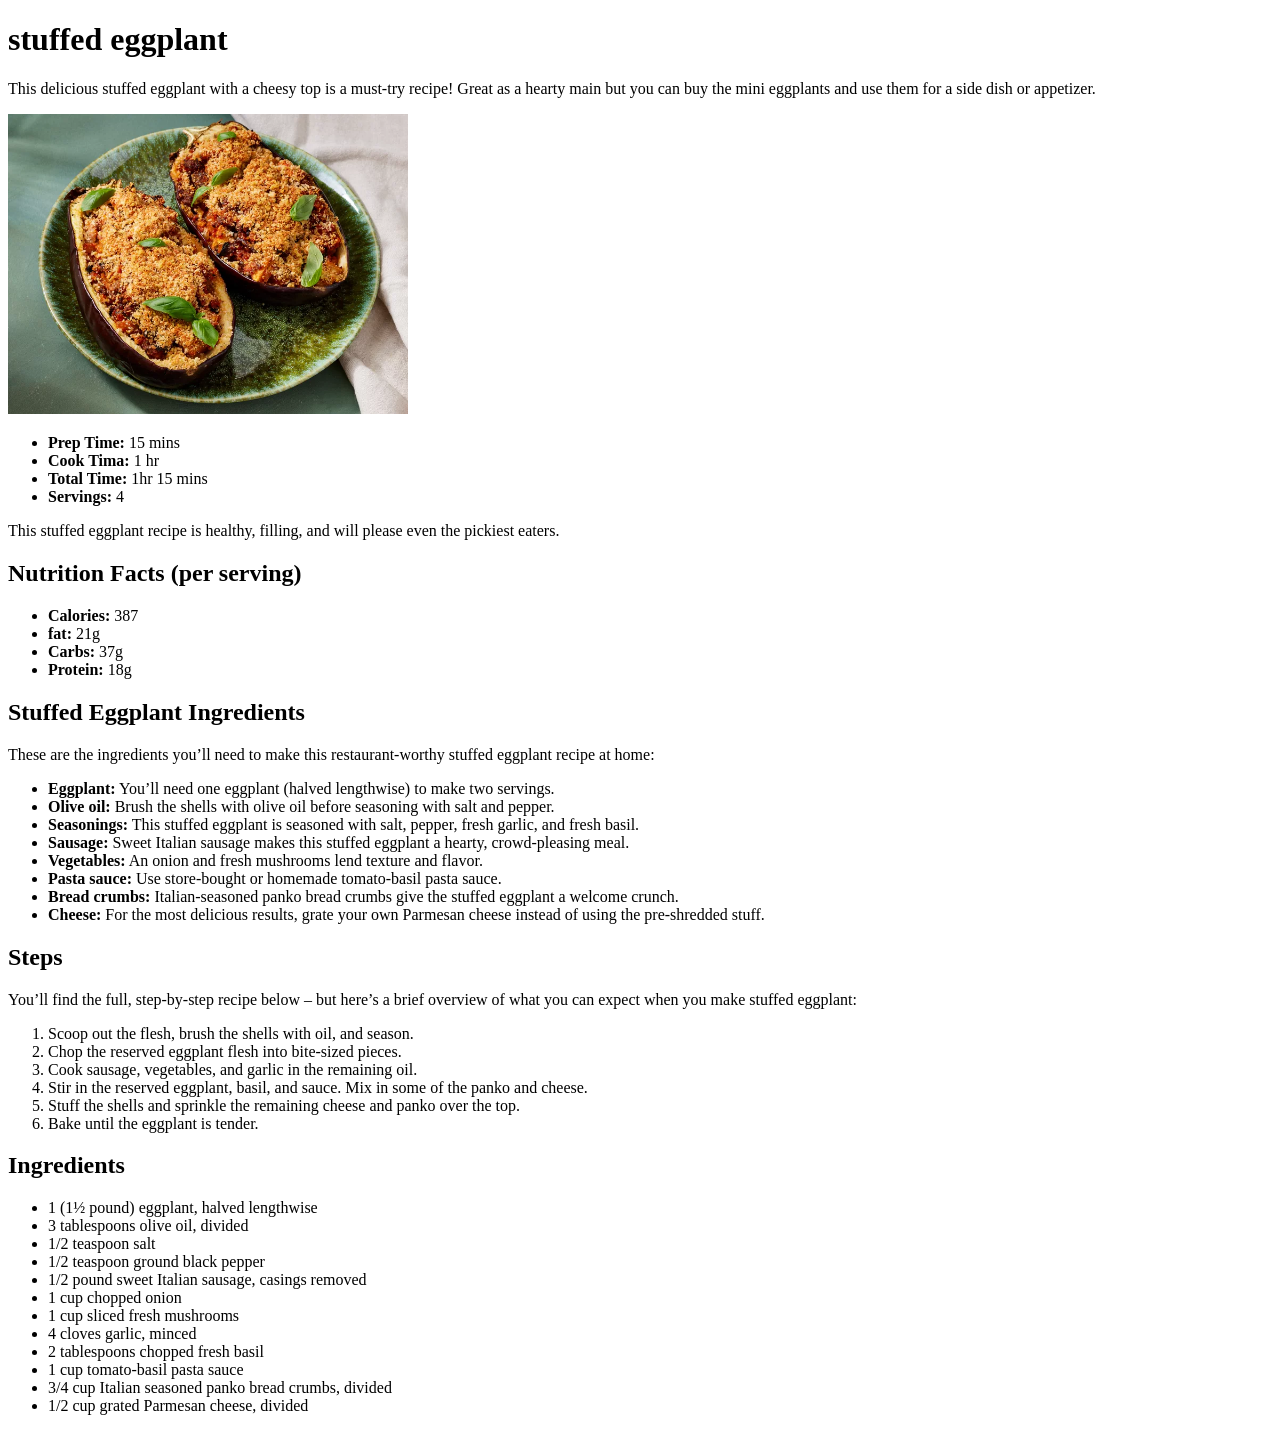
==== odin-recipes/recipes/eggplant.html @ 2f0d72da "recipes project" ====
<!DOCTYPE html>
<html lang="en">
<head>
    <meta charset="UTF-8">
    <meta name="viewport" content="width=device-width, initial-scale=1.0">
    <title>stuffed eggplant</title>
</head>
<body>

    <h1>stuffed eggplant</h1>
    <p>
        This delicious stuffed eggplant with a cheesy top is a must-try recipe!
        Great as a hearty main but you can buy the mini eggplants and use them 
        for a side dish or appetizer.
    </p>

    <img src="../images/eggplant.webp" alt="stuffed eggplant" width="400px">

    <ul>
        <li><strong>Prep Time:</strong> 15 mins</li>
        <li><strong>Cook Tima:</strong> 1 hr</li>
        <li><strong>Total Time:</strong> 1hr 15 mins</li>
        <li><strong>Servings:</strong> 4</li>
    </ul>

    <p>
        This stuffed eggplant recipe is healthy, filling, 
        and will please even the pickiest eaters. 
    </p>

    <h2>Nutrition Facts (per serving)</h2>

    <ul>
        <li><strong>Calories: </strong>387</li>
        <li><strong>fat: </strong>21g</li>
        <li><strong>Carbs: </strong>37g</li>
        <li><strong>Protein: </strong>18g</li>
    </ul>

    <h2>Stuffed Eggplant Ingredients</h2>
    <p>
        These are the ingredients you’ll need to make this 
        restaurant-worthy stuffed eggplant recipe at home:
    </p>

    <ul>
        <li><strong>Eggplant:</strong> You’ll need one eggplant (halved lengthwise) to make two servings.</li>
        <li><strong>Olive oil:</strong> Brush the shells with olive oil before seasoning with salt and pepper. </li>
        <li><strong>Seasonings:</strong> This stuffed eggplant is seasoned with salt, pepper, fresh garlic, and fresh basil. </li>
        <li><strong>Sausage:</strong> Sweet Italian sausage makes this stuffed eggplant a hearty, crowd-pleasing meal. </li>
        <li><strong>Vegetables:</strong> An onion and fresh mushrooms lend texture and flavor. </li>
        <li><strong>Pasta sauce:</strong> Use store-bought or homemade tomato-basil pasta sauce. </li>
        <li><strong>Bread crumbs:</strong> Italian-seasoned panko bread crumbs give the stuffed eggplant a welcome crunch. </li>
        <li><strong>Cheese:</strong> For the most delicious results, grate your own Parmesan cheese instead of using the pre-shredded stuff.</li>
    </ul>

    <h2>Steps</h2>
    <p>
        You’ll find the full, step-by-step recipe below 
        – but here’s a brief overview of what you can expect 
        when you make stuffed eggplant:
    </p>

    <ol>
        <li>Scoop out the flesh, brush the shells with oil, and season.</li>
        <li>Chop the reserved eggplant flesh into bite-sized pieces.</li>
        <li>Cook sausage, vegetables, and garlic in the remaining oil. </li>
        <li>Stir in the reserved eggplant, basil, and sauce. Mix in some of the panko and cheese. </li>
        <li>Stuff the shells and sprinkle the remaining cheese and panko over the top. </li>
        <li>Bake until the eggplant is tender. </li>
    </ol>

    <h2>Ingredients</h2>

    <ul>
        <li>1 (1½ pound) eggplant, halved lengthwise</li>
        <li>3 tablespoons olive oil, divided</li>
        <li>1/2 teaspoon salt</li>
        <li>1/2 teaspoon ground black pepper</li>
        <li>1/2 pound sweet Italian sausage, casings removed</li>
        <li>1 cup chopped onion</li>
        <li>1 cup sliced fresh mushrooms</li> 
        <li>4 cloves garlic, minced</li>
        <li>2 tablespoons chopped fresh basil</li>
        <li>1 cup tomato-basil pasta sauce</li>
        <li>3/4 cup Italian seasoned panko bread crumbs, divided</li>
        <li>1/2 cup grated Parmesan cheese, divided</li>
    </ul>
    
</body>
</html>
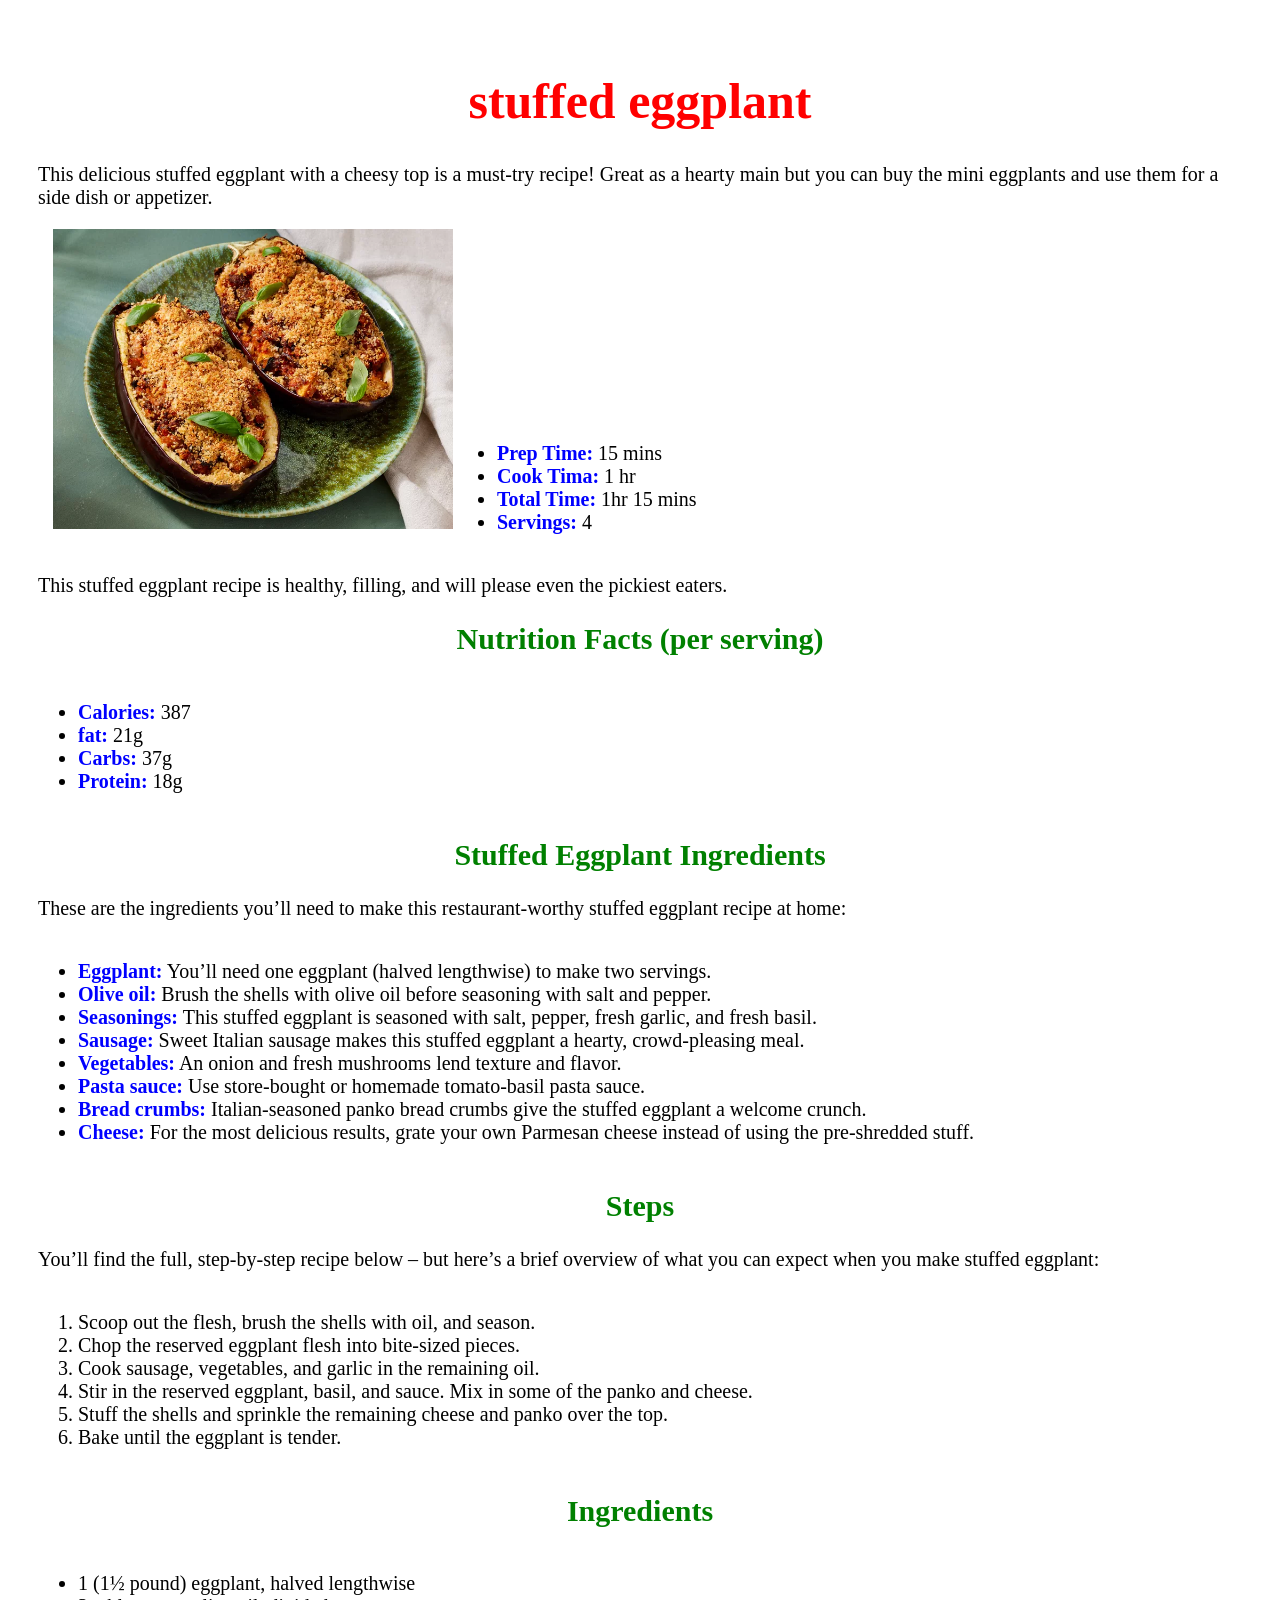
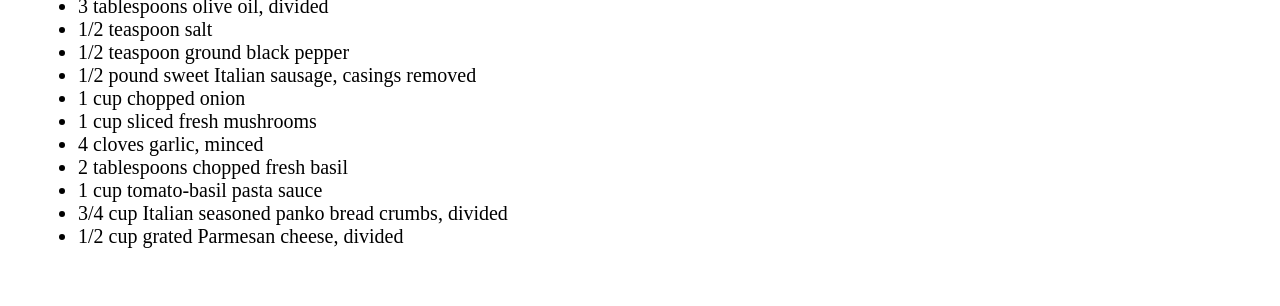
==== commit 8e4e0255: "recipes" ====
--- a/odin-recipes/recipes/eggplant.html
+++ b/odin-recipes/recipes/eggplant.html
@@ -1,91 +1,119 @@
 <!DOCTYPE html>
 <html lang="en">
-<head>
-    <meta charset="UTF-8">
-    <meta name="viewport" content="width=device-width, initial-scale=1.0">
+  <head>
+    <meta charset="UTF-8" />
+    <meta name="viewport" content="width=device-width, initial-scale=1.0" />
     <title>stuffed eggplant</title>
-</head>
-<body>
-
-    <h1>stuffed eggplant</h1>
-    <p>
-        This delicious stuffed eggplant with a cheesy top is a must-try recipe!
-        Great as a hearty main but you can buy the mini eggplants and use them 
-        for a side dish or appetizer.
+    <link rel="stylesheet" href="../styles/styles.css" />
+  </head>
+  <body>
+    <h1 class="title">stuffed eggplant</h1>
+    <p class="description">
+      This delicious stuffed eggplant with a cheesy top is a must-try recipe!
+      Great as a hearty main but you can buy the mini eggplants and use them for
+      a side dish or appetizer.
     </p>
 
-    <img src="../images/eggplant.webp" alt="stuffed eggplant" width="400px">
+    <img src="../images/eggplant.webp" alt="stuffed eggplant" class="recipe" />
 
-    <ul>
-        <li><strong>Prep Time:</strong> 15 mins</li>
-        <li><strong>Cook Tima:</strong> 1 hr</li>
-        <li><strong>Total Time:</strong> 1hr 15 mins</li>
-        <li><strong>Servings:</strong> 4</li>
+    <ul class="list">
+      <li><strong>Prep Time:</strong> 15 mins</li>
+      <li><strong>Cook Tima:</strong> 1 hr</li>
+      <li><strong>Total Time:</strong> 1hr 15 mins</li>
+      <li><strong>Servings:</strong> 4</li>
     </ul>
 
-    <p>
-        This stuffed eggplant recipe is healthy, filling, 
-        and will please even the pickiest eaters. 
+    <p class="description">
+      This stuffed eggplant recipe is healthy, filling, and will please even the
+      pickiest eaters.
     </p>
 
-    <h2>Nutrition Facts (per serving)</h2>
+    <h2 class="subtitle">Nutrition Facts (per serving)</h2>
 
-    <ul>
-        <li><strong>Calories: </strong>387</li>
-        <li><strong>fat: </strong>21g</li>
-        <li><strong>Carbs: </strong>37g</li>
-        <li><strong>Protein: </strong>18g</li>
+    <ul class="list">
+      <li><strong>Calories: </strong>387</li>
+      <li><strong>fat: </strong>21g</li>
+      <li><strong>Carbs: </strong>37g</li>
+      <li><strong>Protein: </strong>18g</li>
     </ul>
 
-    <h2>Stuffed Eggplant Ingredients</h2>
-    <p>
-        These are the ingredients you’ll need to make this 
-        restaurant-worthy stuffed eggplant recipe at home:
+    <h2 class="subtitle">Stuffed Eggplant Ingredients</h2>
+    <p class="description">
+      These are the ingredients you’ll need to make this restaurant-worthy
+      stuffed eggplant recipe at home:
     </p>
 
-    <ul>
-        <li><strong>Eggplant:</strong> You’ll need one eggplant (halved lengthwise) to make two servings.</li>
-        <li><strong>Olive oil:</strong> Brush the shells with olive oil before seasoning with salt and pepper. </li>
-        <li><strong>Seasonings:</strong> This stuffed eggplant is seasoned with salt, pepper, fresh garlic, and fresh basil. </li>
-        <li><strong>Sausage:</strong> Sweet Italian sausage makes this stuffed eggplant a hearty, crowd-pleasing meal. </li>
-        <li><strong>Vegetables:</strong> An onion and fresh mushrooms lend texture and flavor. </li>
-        <li><strong>Pasta sauce:</strong> Use store-bought or homemade tomato-basil pasta sauce. </li>
-        <li><strong>Bread crumbs:</strong> Italian-seasoned panko bread crumbs give the stuffed eggplant a welcome crunch. </li>
-        <li><strong>Cheese:</strong> For the most delicious results, grate your own Parmesan cheese instead of using the pre-shredded stuff.</li>
+    <ul class="list">
+      <li>
+        <strong>Eggplant:</strong> You’ll need one eggplant (halved lengthwise)
+        to make two servings.
+      </li>
+      <li>
+        <strong>Olive oil:</strong> Brush the shells with olive oil before
+        seasoning with salt and pepper.
+      </li>
+      <li>
+        <strong>Seasonings:</strong> This stuffed eggplant is seasoned with
+        salt, pepper, fresh garlic, and fresh basil.
+      </li>
+      <li>
+        <strong>Sausage:</strong> Sweet Italian sausage makes this stuffed
+        eggplant a hearty, crowd-pleasing meal.
+      </li>
+      <li>
+        <strong>Vegetables:</strong> An onion and fresh mushrooms lend texture
+        and flavor.
+      </li>
+      <li>
+        <strong>Pasta sauce:</strong> Use store-bought or homemade tomato-basil
+        pasta sauce.
+      </li>
+      <li>
+        <strong>Bread crumbs:</strong> Italian-seasoned panko bread crumbs give
+        the stuffed eggplant a welcome crunch.
+      </li>
+      <li>
+        <strong>Cheese:</strong> For the most delicious results, grate your own
+        Parmesan cheese instead of using the pre-shredded stuff.
+      </li>
     </ul>
 
-    <h2>Steps</h2>
-    <p>
-        You’ll find the full, step-by-step recipe below 
-        – but here’s a brief overview of what you can expect 
-        when you make stuffed eggplant:
+    <h2 class="subtitle">Steps</h2>
+    <p class="description">
+      You’ll find the full, step-by-step recipe below – but here’s a brief
+      overview of what you can expect when you make stuffed eggplant:
     </p>
 
-    <ol>
-        <li>Scoop out the flesh, brush the shells with oil, and season.</li>
-        <li>Chop the reserved eggplant flesh into bite-sized pieces.</li>
-        <li>Cook sausage, vegetables, and garlic in the remaining oil. </li>
-        <li>Stir in the reserved eggplant, basil, and sauce. Mix in some of the panko and cheese. </li>
-        <li>Stuff the shells and sprinkle the remaining cheese and panko over the top. </li>
-        <li>Bake until the eggplant is tender. </li>
+    <ol class="list">
+      <li>Scoop out the flesh, brush the shells with oil, and season.</li>
+      <li>Chop the reserved eggplant flesh into bite-sized pieces.</li>
+      <li>Cook sausage, vegetables, and garlic in the remaining oil.</li>
+      <li>
+        Stir in the reserved eggplant, basil, and sauce. Mix in some of the
+        panko and cheese.
+      </li>
+      <li>
+        Stuff the shells and sprinkle the remaining cheese and panko over the
+        top.
+      </li>
+      <li>Bake until the eggplant is tender.</li>
     </ol>
 
-    <h2>Ingredients</h2>
+    <h2 class="subtitle">Ingredients</h2>
 
-    <ul>
-        <li>1 (1½ pound) eggplant, halved lengthwise</li>
-        <li>3 tablespoons olive oil, divided</li>
-        <li>1/2 teaspoon salt</li>
-        <li>1/2 teaspoon ground black pepper</li>
-        <li>1/2 pound sweet Italian sausage, casings removed</li>
-        <li>1 cup chopped onion</li>
-        <li>1 cup sliced fresh mushrooms</li> 
-        <li>4 cloves garlic, minced</li>
-        <li>2 tablespoons chopped fresh basil</li>
-        <li>1 cup tomato-basil pasta sauce</li>
-        <li>3/4 cup Italian seasoned panko bread crumbs, divided</li>
-        <li>1/2 cup grated Parmesan cheese, divided</li>
+    <ul class="list">
+      <li>1 (1½ pound) eggplant, halved lengthwise</li>
+      <li>3 tablespoons olive oil, divided</li>
+      <li>1/2 teaspoon salt</li>
+      <li>1/2 teaspoon ground black pepper</li>
+      <li>1/2 pound sweet Italian sausage, casings removed</li>
+      <li>1 cup chopped onion</li>
+      <li>1 cup sliced fresh mushrooms</li>
+      <li>4 cloves garlic, minced</li>
+      <li>2 tablespoons chopped fresh basil</li>
+      <li>1 cup tomato-basil pasta sauce</li>
+      <li>3/4 cup Italian seasoned panko bread crumbs, divided</li>
+      <li>1/2 cup grated Parmesan cheese, divided</li>
     </ul>
-    
-</body>
-</html>+  </body>
+</html>
--- a/odin-recipes/styles/styles.css
+++ b/odin-recipes/styles/styles.css
@@ -0,0 +1,48 @@
+body {
+    font-family: "Times New Roman", Times, serif;
+    padding: 30px;
+}
+
+h1,
+h2 {
+    text-align: center;
+}
+
+h1 {
+    font-size: 50px;
+    color: red;
+}
+
+h2 {
+    font-size: 30px;
+    color: green;
+}
+
+h3 {
+    font-size: 20px;
+    color: coral;
+}
+
+img {
+    width: 400px;
+    height: auto;
+    padding-left: 15px;
+}
+
+ul,
+ol {
+    font-size: 20px;
+}
+
+p {
+    font-size: 20px;
+}
+
+strong {
+    color: blue;
+}
+
+.list {
+    display: inline-block;
+    
+}
